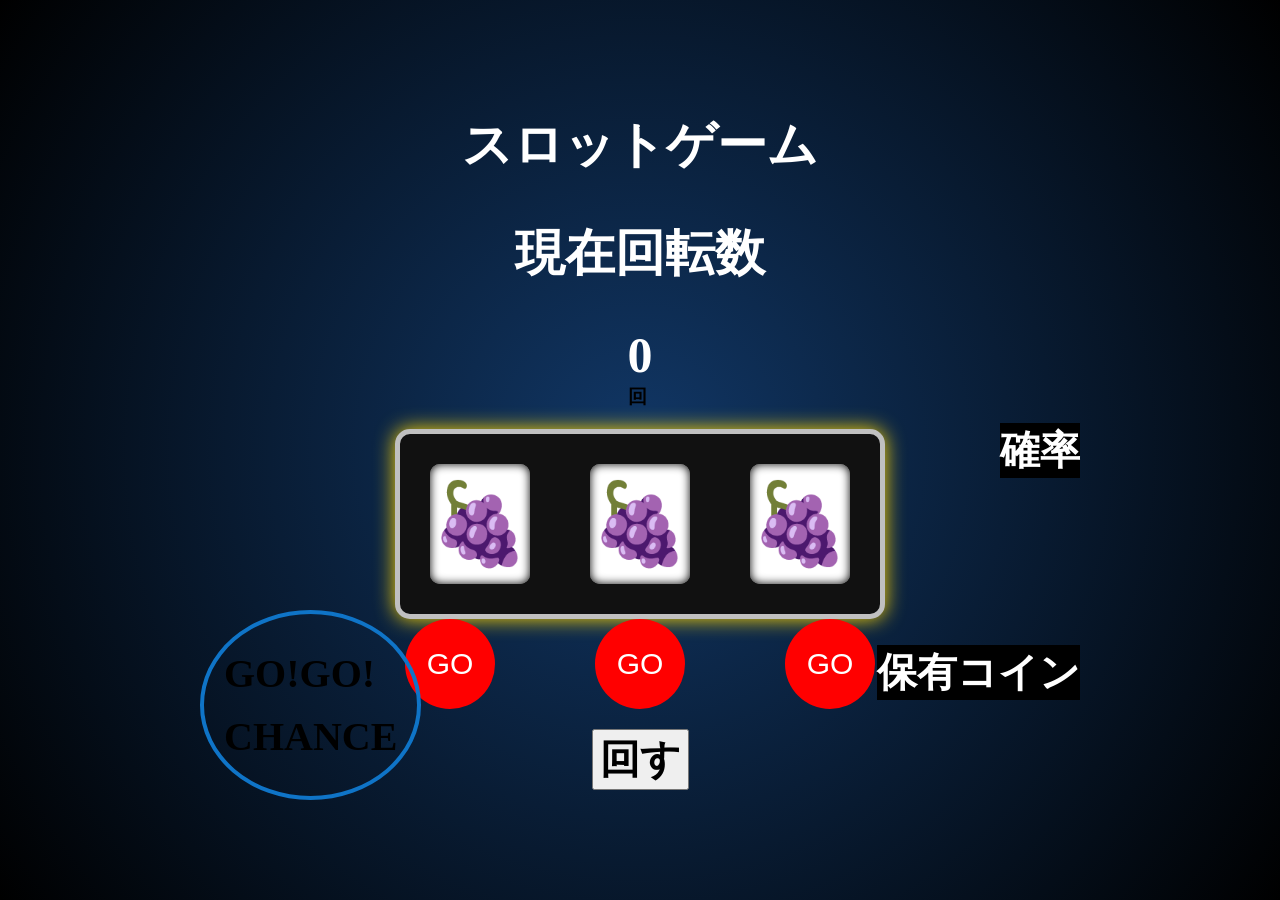
==== スロット.html @ 12e1f1a0 "Initial commit" ====
<!DOCTYPE html>
<html lang="ja">
<head>
<!-- Google Tag Manager -->
<script>(function(w,d,s,l,i){w[l]=w[l]||[];w[l].push({'gtm.start':
new Date().getTime(),event:'gtm.js'});var f=d.getElementsByTagName(s)[0],
j=d.createElement(s),dl=l!='dataLayer'?'&l='+l:'';j.async=true;j.src=
'https://www.googletagmanager.com/gtm.js?id='+i+dl;f.parentNode.insertBefore(j,f);
})(window,document,'script','dataLayer','GTM-T8C3GHMC');</script>
<!-- End Google Tag Manager -->

<meta charset="UTF-8">
<meta name="author" content="MsR">
<title>イライラパラダイス</title>
<link rel="stylesheet" href="スロット.css">
</head>
<body>

<!-- Google Tag Manager (noscript) -->
<noscript><iframe src="https://www.googletagmanager.com/ns.html?id=GTM-T8C3GHMC"
height="0" width="0" style="display:none;visibility:hidden"></iframe></noscript>
<!-- End Google Tag Manager (noscript) -->


<script src="スロット.js"></script>

<h1><span id="タイトル">スロットゲーム</span></h1>
<h2><span id="現在回転数">現在回転数</span></h2>
<h3><div id="回転数">0</div>回</h3>

<div class="slotarea">
<span class=reel id="slot1">🍇</span>
<span class=reel id="slot2">🍇</span>
<span class=reel id="slot3">🍇</span>
</div>

<div class="buttonarea">
<button  onclick="push1()">GO</button>
<button  onclick="push2()">GO</button>
<button  onclick="push3()">GO</button>
</div>


<button id="spin"onclick="spin()">回す</button>


<div id="result"></div>
<div id="flash"></div>
<div id="ペカ枠">
<p><span id="GOGO">GO!GO!</span></p>
<p><span id="CHANCE">CHANCE</span></p>
</div>
<audio id="ペカり音" src="ペカり音.mp3"></audio>
<audio id="ボーナス音 (1)" src="ボーナス音 (1).mp3"></audio>
<audio id="ルーレット回転中" src="電子ルーレット回転中.mp3"></audio>
<audio id="ルーレット停止1" src="電子ルーレット停止1.mp3"></audio>
<audio id="ルーレット停止2" src="電子ルーレット停止2.mp3"></audio>
<audio id="ルーレット停止3" src="電子ルーレット停止3.mp3"></audio>
<audio id="払い出し" src="データ表示1.mp3"></audio>
<span id="保有コイン">保有コイン</span>
<div id="coin"></div>
<span id="大当たり確率">確率</span>
<div id="probability"></div>

<script src="スロット.js"></script>
</body>
---- スロット.css ----
body{
    /*background-image:url("背景画像.jpg") ;*/
    background-position: center;
    background-repeat: no-repeat;
    background-size: cover;
    height: 100%;
    margin: 0;
    min-height: 100dvh;
    display:flex;
    justify-content: center;
    align-items: center;
    flex-direction: column;
    background: radial-gradient(circle, #113766, #000);
    animation: bgFlash 0.5s infinite alternate;
}

@keyframes bgFlash{
  0%{
    filter: brightness(1);
  }
  100%{
    filter: brightness(1.5);
  }

}

body.peka{
  background:
    radial-gradient(circle at center, #1900ff 0%, transparent 60%),
    #000;
  animation: bgFlash 0.3s infinite alternate;
}

body.bonus  {
    background: radial-gradient(circle, #ffcc00, #ff6600, #000);
    animation: flash 0.3s infinite alternate;
}

/* 点滅アニメーション */
@keyframes flash {
    0% {
        filter: brightness(1);
    }
    100% {
        filter: brightness(1.5);
    }
}


#タイトル{
    font-size: 50px;
    color: white;
}

#現在回転数{
    font-size: 50px;
    color: white;
}

#回転数{
    font-size: 50px;
    color: white;
}




.reel{
background:white;
width:100px;
height:120px;
display:flex;
align-items:center;
justify-content:center;
border-radius:10px;
box-shadow:0 0 10px black inset;
}

.slot:hover{
    background-color: aqua;
}

.slotarea{
display:flex;
justify-content:center;
gap:60px;
font-size:80px;
background:#111;
padding:30px;
border-radius:15px;
border:5px solid silver;
box-shadow:0 0 20px gold;
}

#result{
font-size: 40px;
margin-top: 20px;
color: red;
font-weight: bolder;
}


.win{
    font-size: 80px;
    color: red;
    text-shadow: 0 0 20px yellow;
}

.GOGO{
    font-size: 40px;
    color: #ff00ff;
  font-weight: bold;
  animation: gogoFlash 0.6s infinite alternate;
}

@keyframes gogoFlash{
  0%{
    text-shadow: 0 0 5px #ff00ff;
  }
  100%{
    text-shadow: 
      0 0 10px #ff00ff,
      0 0 20px #ff00ff,
      0 0 40px #ff00ff;
  }
}


.CHANCE{
    font-size: 40px;
    color: white;
  font-weight: bold;
  animation: gogochan 0.6s infinite alternate;
}

@keyframes gogochance{
  0%{
    text-shadow: 0 0 5px white;
  }
  100%{
    text-shadow: 
      0 0 10px white,
      0 0 20px white,
      0 0 40px white;
  }
}

#ペカ枠{
    border: 4px solid rgb(15, 116, 199);
    background-color: transparent;
    border-radius: 50%;
    padding: 20px;
    display: inline-block;
    position: absolute;
    bottom: 100px;
    left: 200px;
}

#GOGO{
    font-size: 40px;
    margin-top: 20px;
    font-weight: bolder;
    background-color: transparent;
    color: transparent
    transform: rotate(-15deg);
}

#CHANCE{
    font-size: 40px;
    margin-top: 20px;
    font-weight: bolder;
    background-color: transparent;
}

.buttonarea{
    display: flex;
    justify-content: center; /* 中央寄せ */
    gap: 100px;  
}

.buttonarea button:hover{
background-color: rgb(153, 61, 61);
transition: 0.3s;
}

.buttonarea button{
width:90px;
height:90px;
border-radius:50%;
font-size:30px;
background:red;
color:white;
border:none;
cursor:pointer;
}

@keyframes buttonGlow{
0%{box-shadow:0 0 5px red;}
100%{box-shadow:0 0 20px red;}
}

#spin{
    font-size: 40px;
    margin-top: 20px;
    font-weight: bolder;
}

#保有コイン{
    font-size: 40px;
    color: white;
    font-weight: bolder;
    position: absolute;
    bottom: 200px;
    right: 200px;
    background-color: black;
}

#coin{
    font-size: 40px;
    color: white;
    font-weight: bolder;
    position: absolute;
    bottom: 100px;
    right: 200px;
    background-color: black;
}


#大当たり確率{
    font-size: 40px;
    color: white;
    font-weight: bolder;
    position: absolute;
    bottom: px;
    right: 200px;
    background-color: black;
}

#probability{
    font-size: 40px;
    color: white;
    font-weight: bolder;
    position: absolute;
    bottom: 100px;
    right: 200px;
    background-color: black;
}

#bet{
     font-size: 40px;
    color: white;
    font-weight: bolder;
    position: absolute;
    bottom: 30x;
    right: 200px;
    background-color: black;
}
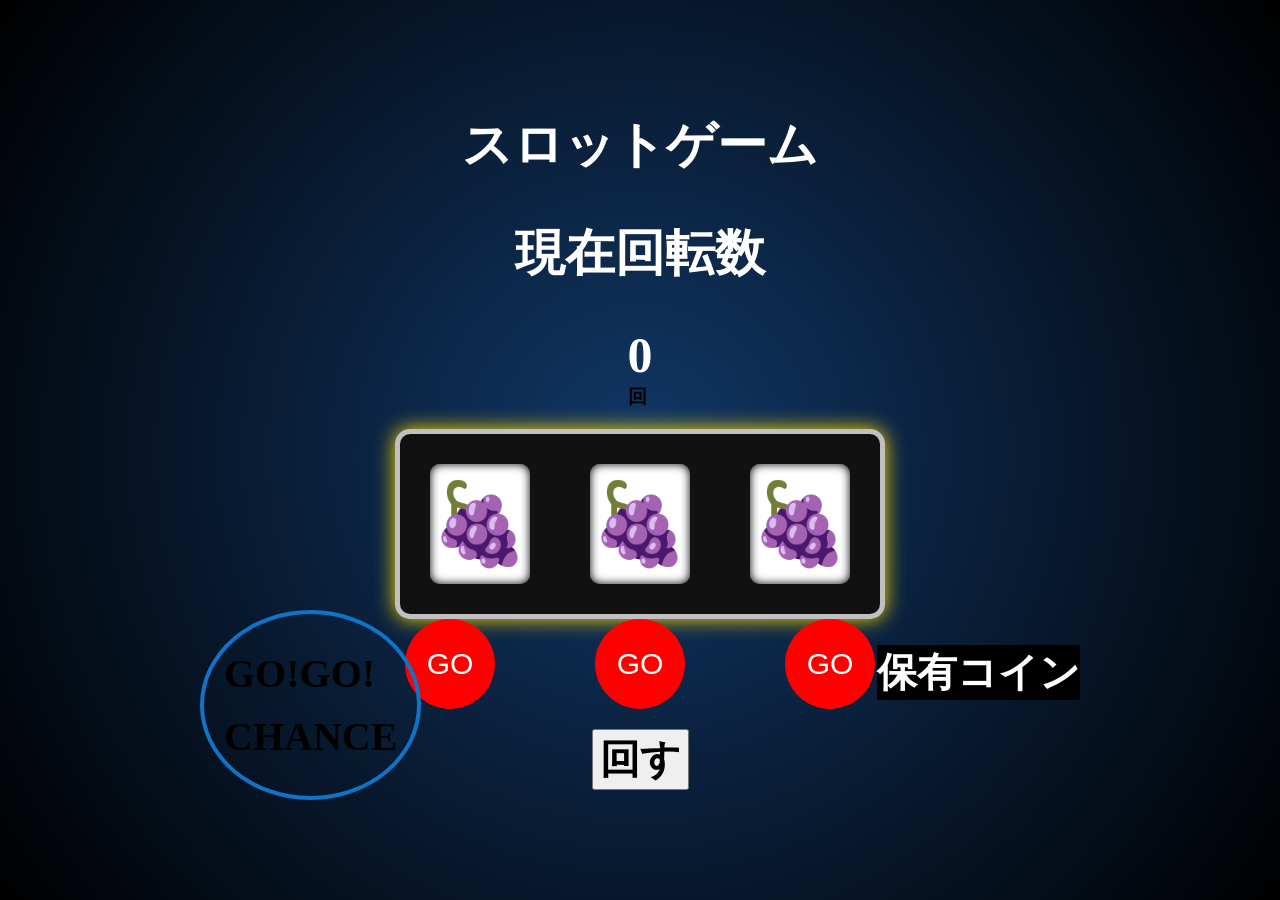
==== commit e7704a9a: "update" ====
--- a/スロット.html
+++ b/スロット.html
@@ -59,8 +59,6 @@
 <audio id="払い出し" src="データ表示1.mp3"></audio>
 <span id="保有コイン">保有コイン</span>
 <div id="coin"></div>
-<span id="大当たり確率">確率</span>
-<div id="probability"></div>
 
 <script src="スロット.js"></script>
 </body>
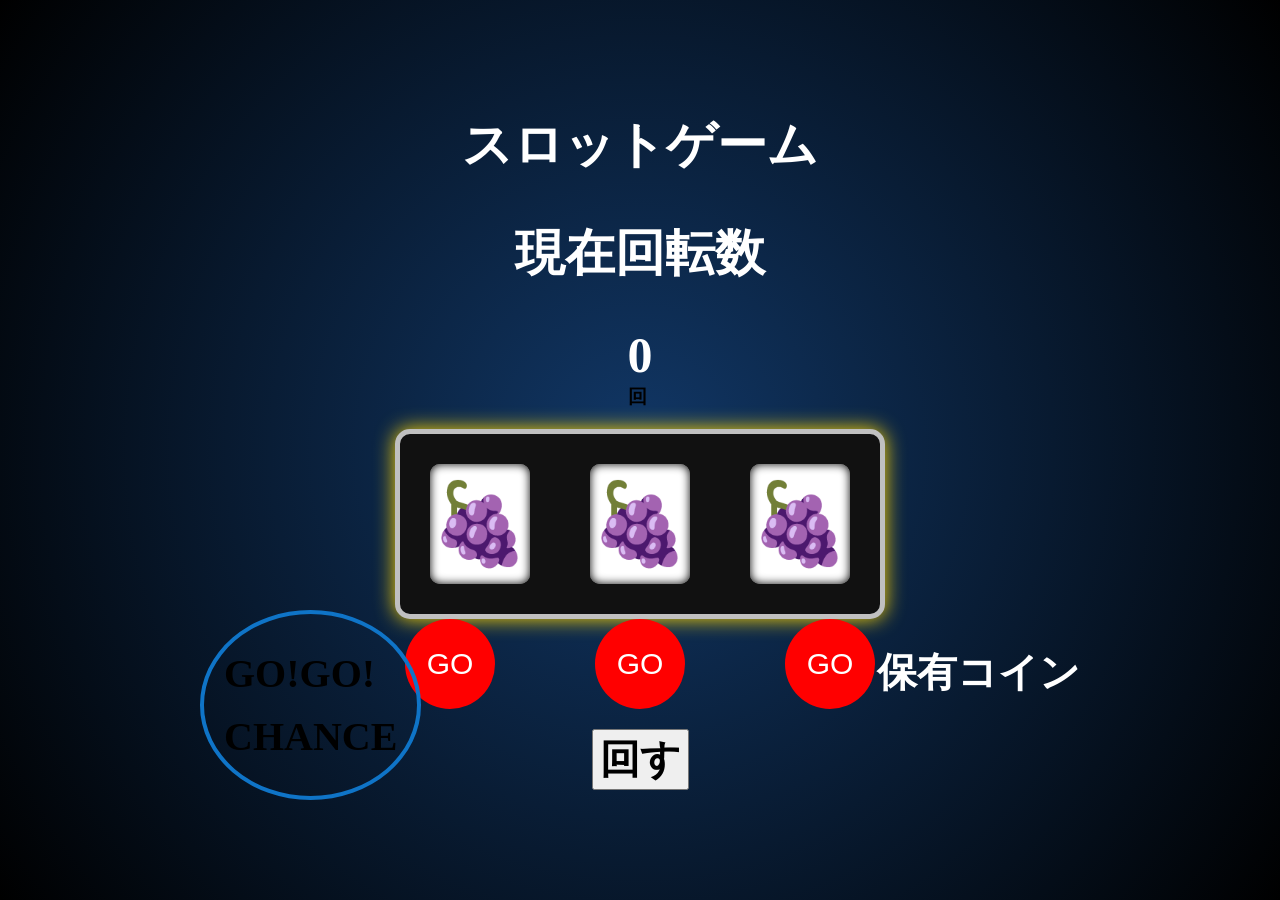
==== commit d255bef6: "restart" ====
--- a/スロット.html
+++ b/スロット.html
@@ -21,9 +21,6 @@
 height="0" width="0" style="display:none;visibility:hidden"></iframe></noscript>
 <!-- End Google Tag Manager (noscript) -->
 
-
-<script src="スロット.js"></script>
-
 <h1><span id="タイトル">スロットゲーム</span></h1>
 <h2><span id="現在回転数">現在回転数</span></h2>
 <h3><div id="回転数">0</div>回</h3>
@@ -35,13 +32,13 @@
 </div>
 
 <div class="buttonarea">
-<button  onclick="push1()">GO</button>
-<button  onclick="push2()">GO</button>
-<button  onclick="push3()">GO</button>
+<button  id="push1">GO</button>
+<button  id="push2">GO</button>
+<button  id="push3">GO</button>
 </div>
 
 
-<button id="spin"onclick="spin()">回す</button>
+<button id="spin">回す</button>
 
 
 <div id="result"></div>
--- a/スロット.css
+++ b/スロット.css
@@ -55,11 +55,13 @@
 #現在回転数{
     font-size: 50px;
     color: white;
+    background-color: transparent;
 }
 
 #回転数{
     font-size: 50px;
     color: white;
+    background-color: transparent;
 }
 
 
@@ -212,7 +214,7 @@
     position: absolute;
     bottom: 200px;
     right: 200px;
-    background-color: black;
+    background-color:transparent;
 }
 
 #coin{
@@ -222,29 +224,10 @@
     position: absolute;
     bottom: 100px;
     right: 200px;
-    background-color: black;
-}
-
-
-#大当たり確率{
-    font-size: 40px;
-    color: white;
-    font-weight: bolder;
-    position: absolute;
-    bottom: px;
-    right: 200px;
-    background-color: black;
-}
-
-#probability{
-    font-size: 40px;
-    color: white;
-    font-weight: bolder;
-    position: absolute;
-    bottom: 100px;
-    right: 200px;
-    background-color: black;
-}
+    background-color: transparent;
+}
+
+
 
 #bet{
      font-size: 40px;
